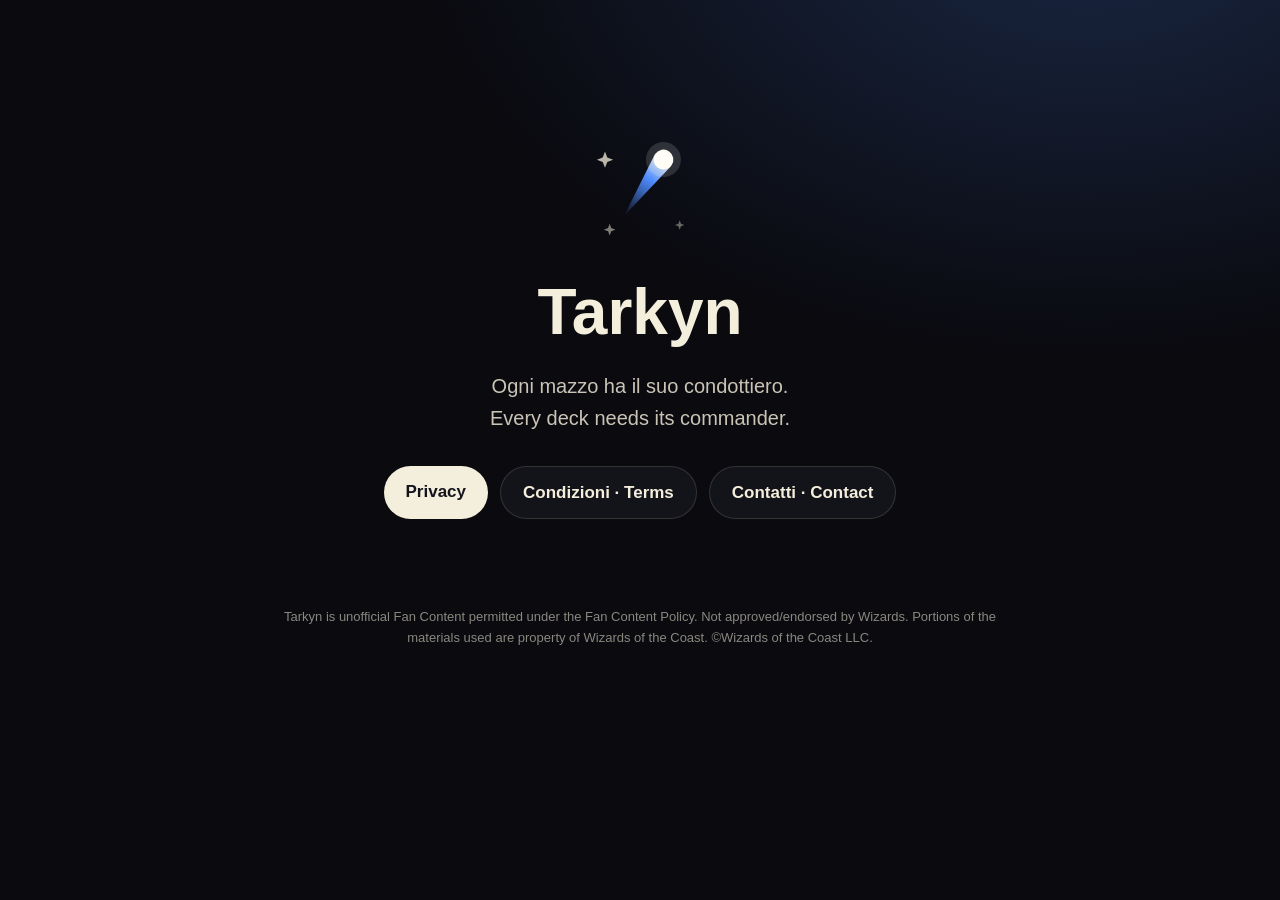
==== index.html @ 8ca58e92 "Pagine di Tarkyn: privacy e condizioni d'uso" ====
<!doctype html>
<html lang="it">
<head>
<meta charset="utf-8">
<meta name="viewport" content="width=device-width, initial-scale=1">
<title>Tarkyn</title>
<meta name="description" content="Tarkyn: costruisci il mazzo attorno al tuo comandante. Ogni mazzo ha il suo condottiero.">
<link rel="icon" href="favicon.svg">
<link rel="stylesheet" href="stile.css">
<style>.hero { text-align: center; padding: 72px 0 24px; } .hero svg { width: 140px; height: 140px; } .hero h1 { font-size: clamp(40px, 9vw, 64px); margin: 8px 0; } .hero p { font-size: 20px; } .links { display: flex; gap: 12px; justify-content: center; flex-wrap: wrap; margin-top: 32px; } .links a { padding: 12px 22px; border-radius: 999px; background: var(--avorio); color: #14141B; text-decoration: none; font-weight: 600; } .links a + a { background: var(--superficie); color: var(--avorio); border: 1px solid rgba(244,238,220,.14); }</style>
</head>
<body>
<main>
<div class="hero">
  <svg viewBox="0 0 120 120" aria-hidden="true"><defs><linearGradient id="t" x1="60" y1="14" x2="60" y2="76" gradientUnits="userSpaceOnUse"><stop offset="0" stop-color="#F4EEDC"/><stop offset=".375" stop-color="#4F8DFF"/><stop offset="1" stop-color="#4F8DFF" stop-opacity="0"/></linearGradient></defs><g transform="translate(-8 8) rotate(35 60 66)"><path d="M51.5 18Q60 15 68.5 18L60 76Z" fill="url(#t)"/><circle cx="60" cy="17" r="15" fill="#FFFDF6" fill-opacity=".14"/><circle cx="60" cy="17" r="8.5" fill="#FFFDF6"/></g><path d="M30 27L31.96 32.04L37 34L31.96 35.96L30 41L28.04 35.96L23 34L28.04 32.04Z" fill="#F4EEDC" fill-opacity=".75"/><path d="M34 89L35.4 92.6L39 94L35.4 95.4L34 99L32.6 95.4L29 94L32.6 92.6Z" fill="#F4EEDC" fill-opacity=".5"/><path d="M94 86L95.12 88.88L98 90L95.12 91.12L94 94L92.88 91.12L90 90L92.88 88.88Z" fill="#F4EEDC" fill-opacity=".4"/></svg>
  <h1>Tarkyn</h1>
  <p>Ogni mazzo ha il suo condottiero.<br><span lang="en">Every deck needs its commander.</span></p>
  <div class="links"><a href="privacy.html">Privacy</a><a href="termini.html">Condizioni · Terms</a><a href="mailto:29_sabot_letale@icloud.com">Contatti · Contact</a></div>
</div>
<footer style="text-align:center">Tarkyn is unofficial Fan Content permitted under the Fan Content Policy. Not approved/endorsed by Wizards. Portions of the materials used are property of Wizards of the Coast. ©Wizards of the Coast LLC.</footer>
</main>
</body>
</html>
---- stile.css ----
:root { --notte: #0A0A0F; --superficie: #13131A; --avorio: #F4EEDC; --testo: rgba(244, 238, 220, .82); --tenue: rgba(244, 238, 220, .55); --blu: #4F8DFF; }
* { box-sizing: border-box; }
html { background: var(--notte); }
body {
  margin: 0; color: var(--testo); font: 17px/1.6 -apple-system, BlinkMacSystemFont, "SF Pro Text", "Segoe UI", Roboto, sans-serif;
  background: radial-gradient(60rem 40rem at 85% -10%, rgba(79, 141, 255, .22), transparent 70%), var(--notte);
  min-height: 100vh;
}
main { max-width: 760px; margin: 0 auto; padding: 48px 20px 96px; }
header { display: flex; align-items: center; flex-wrap: wrap; gap: 12px; margin-bottom: 40px; }
header svg { width: 44px; height: 44px; flex: none; }
header > a { color: var(--avorio); text-decoration: none; font: 800 26px/1 -apple-system, "SF Pro Display", sans-serif; font-stretch: expanded; letter-spacing: -.01em; }
nav { margin-left: auto; display: flex; gap: 16px; font: 500 15px/1 -apple-system, sans-serif; }
nav a { color: var(--tenue); text-decoration: none; }
nav a[aria-current] { color: var(--avorio); }
h1 { color: var(--avorio); font: 800 clamp(30px, 6vw, 42px)/1.15 -apple-system, "SF Pro Display", sans-serif; font-stretch: expanded; margin: 0 0 8px; }
h2 { color: var(--avorio); font: 700 21px/1.3 -apple-system, "SF Pro Display", sans-serif; margin: 40px 0 8px; }
.data { color: var(--tenue); font-size: 15px; margin: 0 0 32px; }
a { color: var(--blu); }
ul { padding-left: 20px; }
li { margin: 6px 0; }
.lingue { display: inline-flex; gap: 8px; margin-bottom: 24px; }
.lingue a { padding: 6px 14px; border-radius: 999px; background: var(--superficie); color: var(--avorio); text-decoration: none; font-size: 15px; border: 1px solid rgba(244, 238, 220, .12); }
.nota { background: var(--superficie); border: 1px solid rgba(244, 238, 220, .1); border-radius: 20px; padding: 16px 20px; margin: 24px 0; }
footer { margin-top: 64px; color: var(--tenue); font-size: 13px; }
hr { border: 0; border-top: 1px solid rgba(244, 238, 220, .12); margin: 64px 0; }
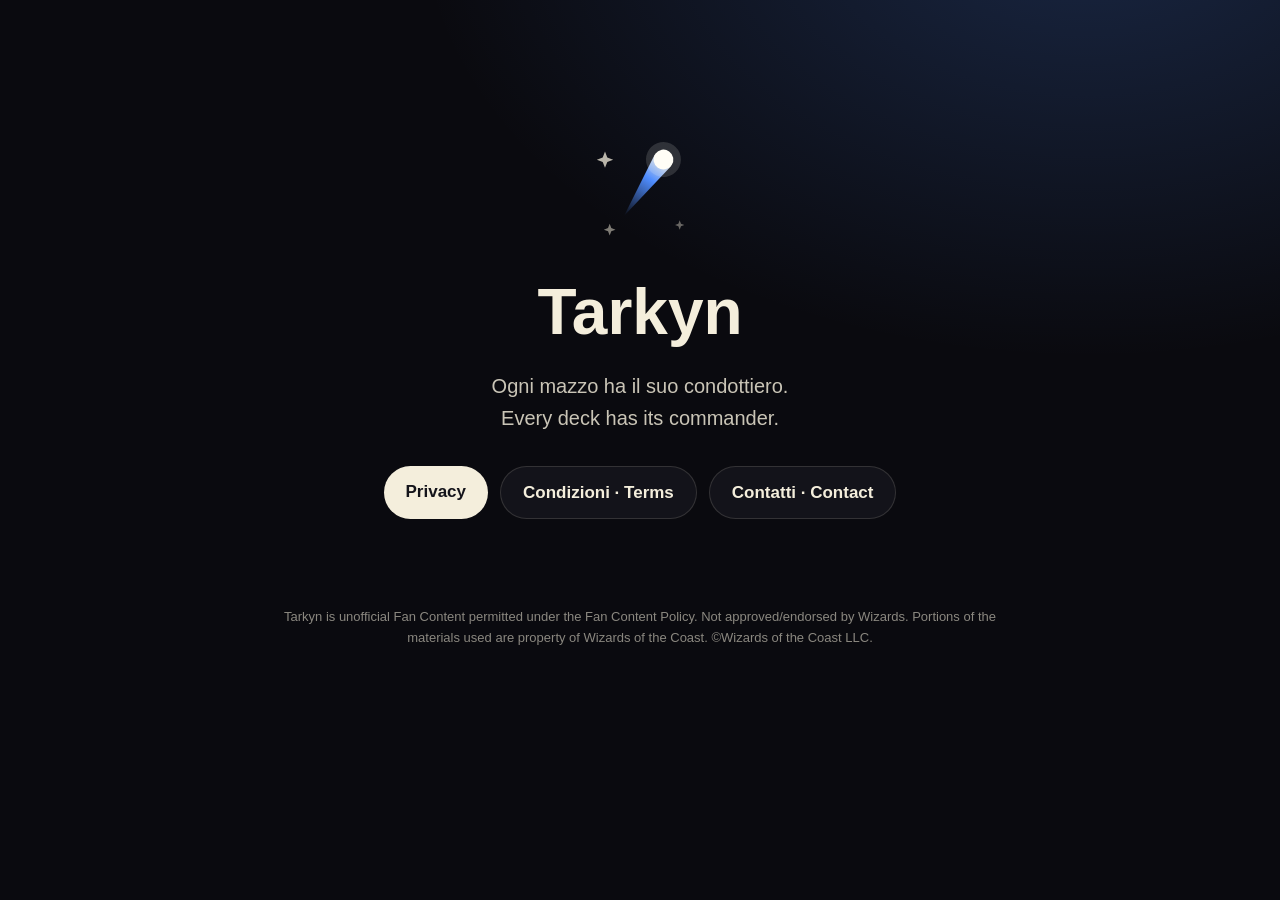
==== commit 7a538388: "Frase in inglese" ====
--- a/index.html
+++ b/index.html
@@ -14,7 +14,7 @@
 <div class="hero">
   <svg viewBox="0 0 120 120" aria-hidden="true"><defs><linearGradient id="t" x1="60" y1="14" x2="60" y2="76" gradientUnits="userSpaceOnUse"><stop offset="0" stop-color="#F4EEDC"/><stop offset=".375" stop-color="#4F8DFF"/><stop offset="1" stop-color="#4F8DFF" stop-opacity="0"/></linearGradient></defs><g transform="translate(-8 8) rotate(35 60 66)"><path d="M51.5 18Q60 15 68.5 18L60 76Z" fill="url(#t)"/><circle cx="60" cy="17" r="15" fill="#FFFDF6" fill-opacity=".14"/><circle cx="60" cy="17" r="8.5" fill="#FFFDF6"/></g><path d="M30 27L31.96 32.04L37 34L31.96 35.96L30 41L28.04 35.96L23 34L28.04 32.04Z" fill="#F4EEDC" fill-opacity=".75"/><path d="M34 89L35.4 92.6L39 94L35.4 95.4L34 99L32.6 95.4L29 94L32.6 92.6Z" fill="#F4EEDC" fill-opacity=".5"/><path d="M94 86L95.12 88.88L98 90L95.12 91.12L94 94L92.88 91.12L90 90L92.88 88.88Z" fill="#F4EEDC" fill-opacity=".4"/></svg>
   <h1>Tarkyn</h1>
-  <p>Ogni mazzo ha il suo condottiero.<br><span lang="en">Every deck needs its commander.</span></p>
+  <p>Ogni mazzo ha il suo condottiero.<br><span lang="en">Every deck has its commander.</span></p>
   <div class="links"><a href="privacy.html">Privacy</a><a href="termini.html">Condizioni · Terms</a><a href="mailto:29_sabot_letale@icloud.com">Contatti · Contact</a></div>
 </div>
 <footer style="text-align:center">Tarkyn is unofficial Fan Content permitted under the Fan Content Policy. Not approved/endorsed by Wizards. Portions of the materials used are property of Wizards of the Coast. ©Wizards of the Coast LLC.</footer>
